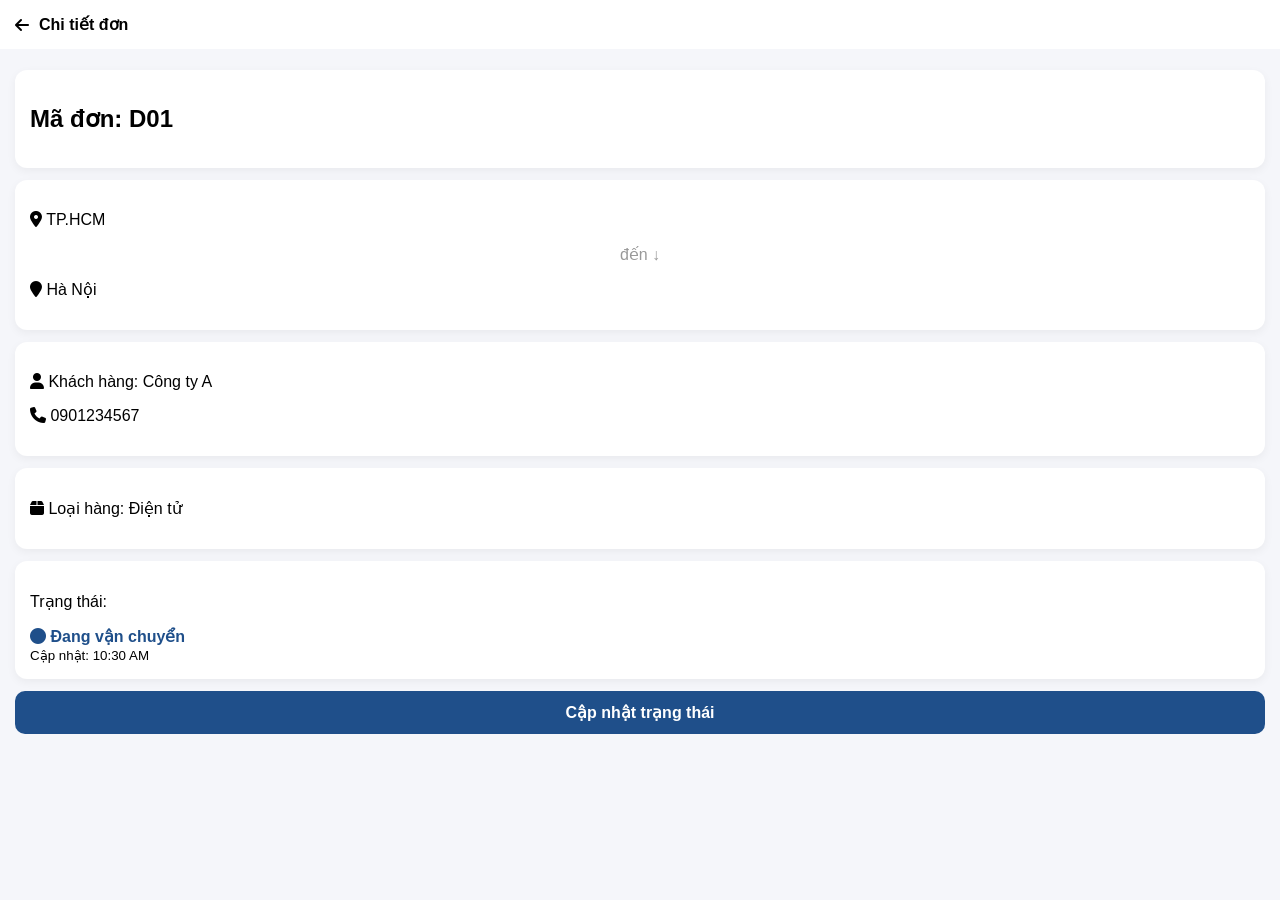
==== mobile/chi_tiet.html @ 45dde994 "upload project" ====
<!DOCTYPE html>
<html lang="vi">
  <head>
    <meta charset="UTF-8" />
    <meta name="viewport" content="width=device-width, initial-scale=1.0" />
    <title>Chi tiết đơn</title>

    <link rel="stylesheet" href="./chi_tiet.css" />
    <link
      rel="stylesheet"
      href="https://cdnjs.cloudflare.com/ajax/libs/font-awesome/6.5.0/css/all.min.css"
    />
  </head>

  <body>
    <!-- HEADER -->
    <div class="header">
      <i class="fa fa-arrow-left" onclick="history.back()"></i>
      <span>Chi tiết đơn</span>
    </div>

    <!-- CONTENT -->
    <div class="container">
      <!-- MÃ ĐƠN -->
      <div class="card">
        <h2>Mã đơn: D01</h2>
      </div>

      <!-- TUYẾN ĐƯỜNG -->
      <div class="card">
        <p><i class="fa fa-map-marker-alt"></i> TP.HCM</p>
        <p class="arrow">đến ↓</p>
        <p><i class="fa fa-map-marker"></i> Hà Nội</p>
      </div>

      <!-- KHÁCH HÀNG -->
      <div class="card">
        <p><i class="fa fa-user"></i> Khách hàng: Công ty A</p>
        <p><i class="fa fa-phone"></i> 0901234567</p>
      </div>

      <!-- HÀNG -->
      <div class="card">
        <p><i class="fa fa-box"></i> Loại hàng: Điện tử</p>
      </div>

      <!-- TRẠNG THÁI -->
      <div class="card">
        <p>Trạng thái:</p>
        <div class="status shipping">
          <i class="fa fa-circle"></i> Đang vận chuyển
        </div>
        <small>Cập nhật: 10:30 AM</small>
      </div>

      <!-- BUTTON -->
      <button class="btn-main" onclick="openModal()">
        Cập nhật trạng thái
      </button>
    </div>
    <!-- MODAL -->
    <div id="statusModal" class="modal">
      <div class="modal-content">
        <h3>Chọn trạng thái</h3>

        <div class="option shipping" onclick="updateStatus('Đang vận chuyển')">
          🚚 Đang vận chuyển
        </div>

        <div class="option done" onclick="updateStatus('Đã giao hàng')">
          📦 Đã giao hàng
        </div>

        <div class="option cancel" onclick="updateStatus('Hủy đơn')">
          ❌ Hủy đơn
        </div>
      </div>
    </div>
    <script>
      function openModal() {
        document.getElementById("statusModal").style.display = "block";
      }

      function updateStatus(status) {
        const params = new URLSearchParams(window.location.search);
        const id = params.get("id");

        // 👉 lưu
        localStorage.setItem("status_" + id, status);

        // 👉 update UI
        const statusBox = document.querySelector(".status");

        statusBox.innerHTML = "● " + status;
        statusBox.className = "status";

        if (status === "Đang vận chuyển") {
          statusBox.classList.add("shipping");
        } else if (status === "Đã giao hàng") {
          statusBox.classList.add("done");
        } else {
          statusBox.classList.add("cancel");
        }

        document.getElementById("statusModal").style.display = "none";
      }
    </script>
  </body>
</html>
---- mobile/chi_tiet.css ----
body {
  font-family: "Segoe UI", sans-serif;
  background: #f5f6fa;
  margin: 0;
}

/* HEADER */
.header {
  position: fixed;
  top: 0;
  width: 100%;
  background: white;
  padding: 15px;
  display: flex;
  align-items: center;
  gap: 10px;
  font-weight: bold;
  z-index: 1000;
}

.container {
  padding: 70px 15px 20px;
}

/* CARD */
.card {
  background: white;
  padding: 15px;
  border-radius: 12px;
  margin-bottom: 12px;
  box-shadow: 0 3px 10px rgba(0, 0, 0, 0.05);
}

.arrow {
  text-align: center;
  color: #999;
}

/* STATUS */
.status.shipping {
  color: #1f4f8a;
  font-weight: bold;
}

/* BUTTON */
.btn-main {
  width: 100%;
  padding: 12px;
  border: none;
  border-radius: 10px;
  background: #1f4f8a;
  color: white;
  font-weight: bold;
  font-size: 16px;
}

/* modal nền */
.modal {
  display: none;
  position: fixed;
  top: 0;
  left: 0;
  width: 100%;
  height: 100%;
  background: rgba(0, 0, 0, 0.4);
  z-index: 2000;
}

/* khung */
.modal-content {
  position: absolute;
  bottom: 0;
  width: 100%;
  background: white;
  border-radius: 20px 20px 0 0;
  padding: 20px;
}

/* option */
.option {
  padding: 12px;
  margin: 8px 0;
  border-radius: 10px;
  text-align: center;
  font-weight: bold;
  cursor: pointer;
}
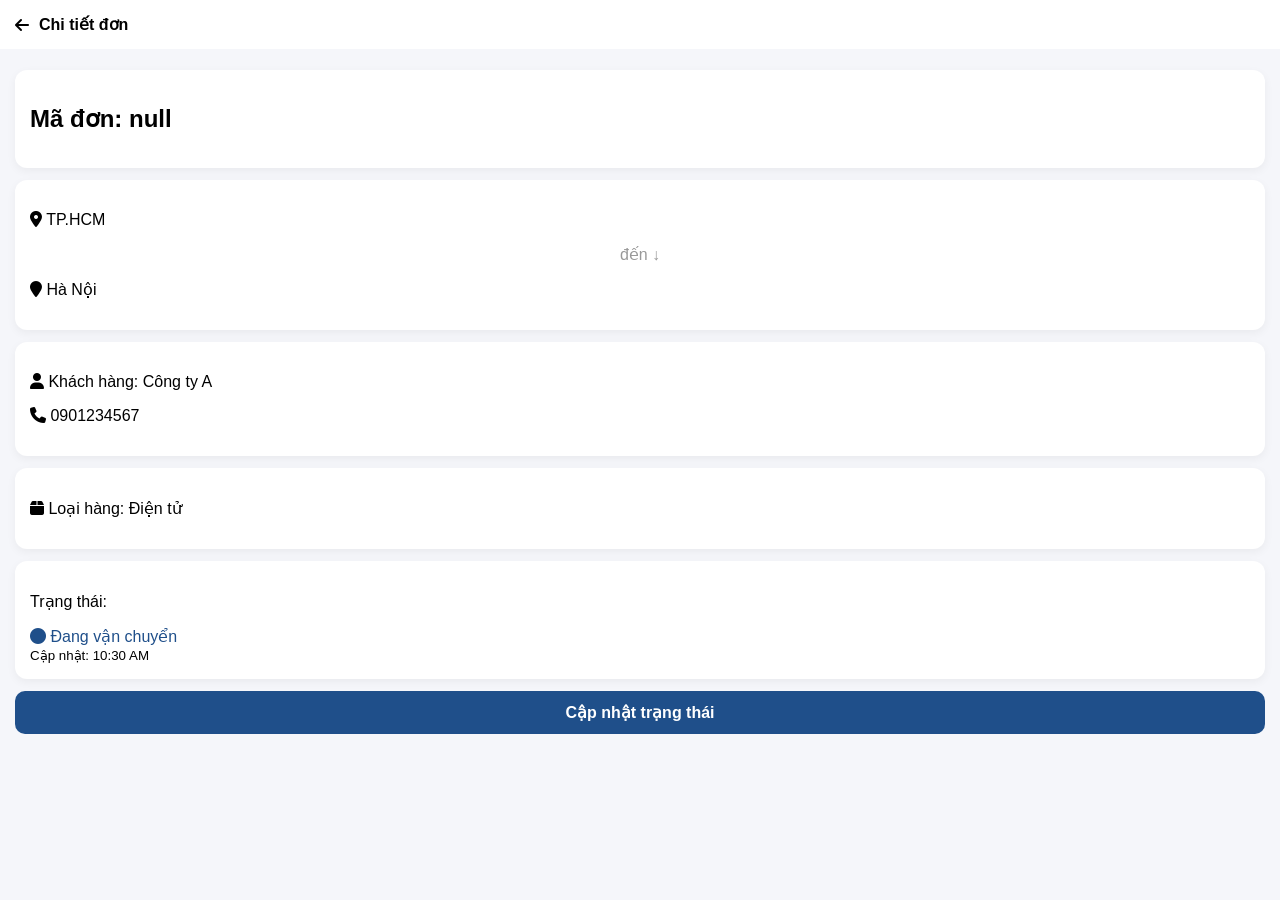
==== commit a3125da5: "update modal xe + tài xế" ====
--- a/mobile/chi_tiet.html
+++ b/mobile/chi_tiet.html
@@ -23,25 +23,30 @@
     <div class="container">
       <!-- MÃ ĐƠN -->
       <div class="card">
-        <h2>Mã đơn: D01</h2>
+        <h2 id="orderIdText">Mã đơn: D01</h2>
       </div>
 
       <!-- TUYẾN ĐƯỜNG -->
       <div class="card">
-        <p><i class="fa fa-map-marker-alt"></i> TP.HCM</p>
+        <p id="fromLocation"><i class="fa fa-map-marker-alt"></i> TP.HCM</p>
+
         <p class="arrow">đến ↓</p>
-        <p><i class="fa fa-map-marker"></i> Hà Nội</p>
+
+        <p id="toLocation"><i class="fa fa-map-marker"></i> Hà Nội</p>
       </div>
 
       <!-- KHÁCH HÀNG -->
       <div class="card">
-        <p><i class="fa fa-user"></i> Khách hàng: Công ty A</p>
-        <p><i class="fa fa-phone"></i> 0901234567</p>
+        <p id="customerName">
+          <i class="fa fa-user"></i> Khách hàng: Công ty A
+        </p>
+
+        <p id="customerPhone"><i class="fa fa-phone"></i> 0901234567</p>
       </div>
 
       <!-- HÀNG -->
       <div class="card">
-        <p><i class="fa fa-box"></i> Loại hàng: Điện tử</p>
+        <p id="goodsType"><i class="fa fa-box"></i> Loại hàng: Điện tử</p>
       </div>
 
       <!-- TRẠNG THÁI -->
@@ -61,49 +66,285 @@
     <!-- MODAL -->
     <div id="statusModal" class="modal">
       <div class="modal-content">
-        <h3>Chọn trạng thái</h3>
-
-        <div class="option shipping" onclick="updateStatus('Đang vận chuyển')">
-          🚚 Đang vận chuyển
+        <div class="modal-header">
+          <h3>Cập nhật trạng thái</h3>
+          <span class="close-btn" onclick="closeModal()">×</span>
         </div>
 
-        <div class="option done" onclick="updateStatus('Đã giao hàng')">
-          📦 Đã giao hàng
-        </div>
-
-        <div class="option cancel" onclick="updateStatus('Hủy đơn')">
-          ❌ Hủy đơn
-        </div>
+        <div id="statusOptions"></div>
+
+        <button id="confirmBtn" disabled>Xác nhận (3)</button>
       </div>
     </div>
     <script>
+      let selectedStatus = "";
+      let countdown;
+
+      // DATA ĐƠN HÀNG
+      const ordersData = {
+        D01: {
+          from: "TP.HCM",
+          to: "Hà Nội",
+          customer: "Công ty TNHH A",
+          phone: "0901111111",
+          goods: "Thiết bị điện tử",
+        },
+
+        D02: {
+          from: "Hà Nội",
+          to: "Đà Nẵng",
+          customer: "Nguyễn Văn B",
+          phone: "0902222222",
+          goods: "Hàng tiêu dùng",
+        },
+
+        D03: {
+          from: "TP.HCM",
+          to: "Cần Thơ",
+          customer: "Công ty xây dựng Số 1",
+          phone: "0903333333",
+          goods: "Vật liệu xây dựng",
+        },
+
+        D04: {
+          from: "Đà Nẵng",
+          to: "Hà Nội",
+          customer: "Cửa hàng Vật Tư",
+          phone: "0904444444",
+          goods: "Thiết bị công nghiệp",
+        },
+
+        D05: {
+          from: "Hồ Chí Minh",
+          to: "Hà Nội",
+          customer: "Công ty Minh Phát",
+          phone: "0905555555",
+          goods: "Linh kiện máy móc",
+        },
+
+        D06: {
+          from: "Đà Nẵng",
+          to: "Hồ Chí Minh",
+          customer: "Shop Điện Tử Hưng Thịnh",
+          phone: "0906666666",
+          goods: "Đồ điện tử",
+        },
+
+        D07: {
+          from: "Hà Nội",
+          to: "Hải Phòng",
+          customer: "Kho Tổng Miền Bắc",
+          phone: "0907777777",
+          goods: "Hàng kho vận",
+        },
+
+        D08: {
+          from: "Huế",
+          to: "Đà Nẵng",
+          customer: "Cửa hàng Nội Thất An Khang",
+          phone: "0908888888",
+          goods: "Nội thất",
+        },
+      };
+
+      const validTransitions = {
+        "Chờ xử lý": ["Đã nhận đơn"],
+
+        "Đã nhận đơn": ["Đang vận chuyển"],
+
+        "Đang vận chuyển": ["Đã giao hàng", "Vận chuyển không thành công"],
+
+        "Vận chuyển không thành công": ["Đang vận chuyển"],
+
+        "Đã giao hàng": [],
+      };
+
+      // mở modal
       function openModal() {
-        document.getElementById("statusModal").style.display = "block";
-      }
-
-      function updateStatus(status) {
         const params = new URLSearchParams(window.location.search);
         const id = params.get("id");
 
-        // 👉 lưu
-        localStorage.setItem("status_" + id, status);
-
-        // 👉 update UI
+        let currentStatus = localStorage.getItem("status_" + id);
+
+        // nếu chưa có hoặc sai format
+        if (!currentStatus || !validTransitions[currentStatus]) {
+          currentStatus = "Chờ xử lý";
+        }
+
+        let options = validTransitions[currentStatus];
+
+        let html = "";
+
+        options.forEach((status) => {
+          html += `
+    <div class="option" onclick="selectStatus('${status}', this)">
+      ${status}
+    </div>
+  `;
+        });
+
+        // nếu hết trạng thái
+        if (options.length === 0) {
+          html = "<p>Đơn hàng đã hoàn tất, không thể cập nhật thêm.</p>";
+        }
+
+        document.getElementById("statusOptions").innerHTML = html;
+
+        document.getElementById("statusModal").style.display = "block";
+
+        startCountdown();
+      }
+
+      // đóng modal
+      function closeModal() {
+        document.getElementById("statusModal").style.display = "none";
+
+        clearInterval(countdown);
+      }
+
+      // chọn trạng thái
+      function selectStatus(status, el) {
+        selectedStatus = status;
+
+        document.querySelectorAll(".option").forEach((opt) => {
+          opt.classList.remove("active");
+        });
+
+        el.classList.add("active");
+      }
+
+      // countdown
+      function startCountdown() {
+        let timeLeft = 3;
+
+        const btn = document.getElementById("confirmBtn");
+
+        btn.disabled = true;
+
+        btn.innerText = `Xác nhận (${timeLeft})`;
+
+        countdown = setInterval(() => {
+          timeLeft--;
+
+          btn.innerText = `Xác nhận (${timeLeft})`;
+
+          if (timeLeft <= 0) {
+            clearInterval(countdown);
+
+            btn.disabled = false;
+
+            btn.innerText = "Xác nhận";
+          }
+        }, 1000);
+      }
+
+      // xác nhận update
+      document.getElementById("confirmBtn").onclick = function () {
+        if (!selectedStatus) {
+          alert("Vui lòng chọn trạng thái!");
+          return;
+        }
+
+        const params = new URLSearchParams(window.location.search);
+        const id = params.get("id");
+
+        localStorage.setItem("status_" + id, selectedStatus);
+        localStorage.setItem("updatedBy_" + id, "Shipper");
+        if (selectedStatus === "Vận chuyển không thành công") {
+          let fail = parseInt(localStorage.getItem("fail_" + id) || "0");
+          localStorage.setItem("fail_" + id, fail + 1);
+        }
+        let notis = JSON.parse(localStorage.getItem("notifications") || "[]");
+
+        notis.unshift({
+          id: id,
+          status: selectedStatus,
+          by: "Shipper",
+          time: new Date().toLocaleTimeString(),
+          read: false,
+        });
+
+        localStorage.setItem("notifications", JSON.stringify(notis));
         const statusBox = document.querySelector(".status");
 
-        statusBox.innerHTML = "● " + status;
+        statusBox.innerHTML = "● " + selectedStatus;
+
         statusBox.className = "status";
 
-        if (status === "Đang vận chuyển") {
+        if (selectedStatus === "Đã nhận đơn") {
+          statusBox.classList.add("received");
+        } else if (selectedStatus === "Đang vận chuyển") {
           statusBox.classList.add("shipping");
-        } else if (status === "Đã giao hàng") {
+        } else if (selectedStatus === "Đã giao hàng") {
           statusBox.classList.add("done");
-        } else {
+        } else if (selectedStatus === "Vận chuyển không thành công") {
           statusBox.classList.add("cancel");
         }
 
-        document.getElementById("statusModal").style.display = "none";
-      }
+        closeModal();
+      };
+
+      window.onload = function () {
+        const params = new URLSearchParams(window.location.search);
+        const id = params.get("id");
+        document.getElementById("orderIdText").innerText = "Mã đơn: " + id;
+        const order = ordersData[id];
+
+        if (order) {
+          document.getElementById("fromLocation").innerHTML =
+            '<i class="fa fa-map-marker-alt"></i> ' + order.from;
+
+          document.getElementById("toLocation").innerHTML =
+            '<i class="fa fa-map-marker"></i> ' + order.to;
+
+          document.getElementById("customerName").innerHTML =
+            '<i class="fa fa-user"></i> Khách hàng: ' + order.customer;
+
+          document.getElementById("customerPhone").innerHTML =
+            '<i class="fa fa-phone"></i> ' + order.phone;
+
+          document.getElementById("goodsType").innerHTML =
+            '<i class="fa fa-box"></i> Loại hàng: ' + order.goods;
+        }
+        let savedStatus = localStorage.getItem("status_" + id);
+
+        // Mặc định demo D01 là Chờ xử lý
+        if (!savedStatus && defaultStatus[id]) {
+          savedStatus = defaultStatus[id];
+
+          localStorage.setItem("status_" + id, savedStatus);
+        }
+        if (!savedStatus) return;
+
+        const statusBox = document.querySelector(".status");
+
+        statusBox.innerHTML = "● " + savedStatus;
+
+        statusBox.className = "status";
+
+        if (savedStatus === "Chờ xử lý") {
+          statusBox.classList.add("pending");
+        } else if (savedStatus === "Đã nhận đơn") {
+          statusBox.classList.add("received");
+        } else if (savedStatus === "Đang vận chuyển") {
+          statusBox.classList.add("shipping");
+        } else if (savedStatus === "Đã giao hàng") {
+          statusBox.classList.add("done");
+        } else if (selectedStatus === "Vận chuyển không thành công") {
+          statusBox.classList.add("cancel");
+        }
+      };
+
+      const defaultStatus = {
+        D01: "Chờ xử lý",
+        D02: "Đã giao hàng",
+        D03: "Chờ xử lý",
+        D04: "Chờ xử lý",
+        D05: "Đang vận chuyển",
+        D06: "Đã giao hàng",
+        D07: "Chờ xử lý",
+        D08: "Đang vận chuyển",
+      };
     </script>
   </body>
 </html>
--- a/mobile/chi_tiet.css
+++ b/mobile/chi_tiet.css
@@ -37,9 +37,24 @@
 }
 
 /* STATUS */
+.status.pending {
+  color: orange;
+}
+
+.status.received {
+  color: #3498db;
+}
+
 .status.shipping {
   color: #1f4f8a;
-  font-weight: bold;
+}
+
+.status.done {
+  color: green;
+}
+
+.status.cancel {
+  color: red;
 }
 
 /* BUTTON */
@@ -68,20 +83,77 @@
 
 /* khung */
 .modal-content {
+  position: relative;
+  background: white;
+  width: 85%;
+  max-width: 350px;
+  margin: 120px auto;
+  padding: 25px;
+  border-radius: 18px;
+  box-shadow: 0 8px 25px rgba(0, 0, 0, 0.2);
+}
+
+.modal-header {
+  position: relative;
+  margin-bottom: 20px;
+}
+
+.modal-header h3 {
+  margin: 0;
+  font-size: 30px;
+}
+
+.close-btn {
   position: absolute;
-  bottom: 0;
+  top: -5px;
+  right: 0;
+  font-size: 28px;
+  font-weight: bold;
+  color: #ff4d4f;
+  cursor: pointer;
+}
+
+.close-btn:hover {
+  background: #ffe5e5;
+}
+
+.option.active {
+  background: #28a745;
+  border: 2px solid #28a745;
+  color: white !important;
+  font-weight: bold;
+  opacity: 1;
+}
+
+#confirmBtn {
   width: 100%;
-  background: white;
-  border-radius: 20px 20px 0 0;
-  padding: 20px;
+  padding: 12px;
+  background: #1f4f8a;
+  color: white;
+  border: none;
+  border-radius: 10px;
+  font-weight: bold;
+}
+
+#confirmBtn:disabled {
+  background: gray;
 }
 
 /* option */
 .option {
-  padding: 12px;
-  margin: 8px 0;
-  border-radius: 10px;
+  padding: 14px;
+  margin: 12px 0;
+  border: 2px solid #ddd;
+  border-radius: 12px;
+  cursor: pointer;
   text-align: center;
-  font-weight: bold;
-  cursor: pointer;
+  font-weight: 600;
+  background: white;
+  color: black;
+  transition: 0.3s;
 }
+
+.option:hover:not(.active) {
+  background: #f5f5f5;
+  transform: scale(1.02);
+}
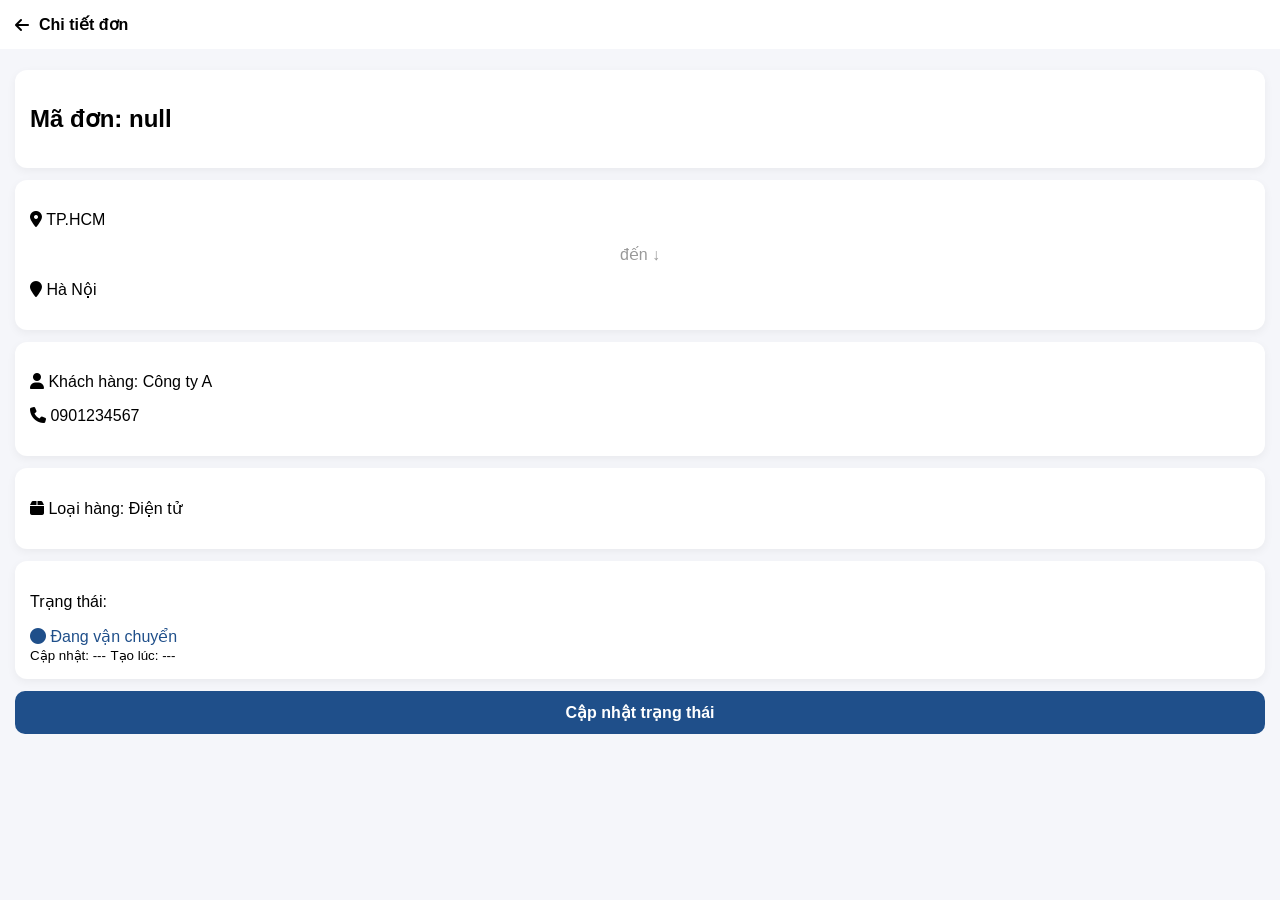
==== commit 5ef5969f: "update modal xe + tài xế lần 3" ====
--- a/mobile/chi_tiet.html
+++ b/mobile/chi_tiet.html
@@ -55,7 +55,8 @@
         <div class="status shipping">
           <i class="fa fa-circle"></i> Đang vận chuyển
         </div>
-        <small>Cập nhật: 10:30 AM</small>
+        <small id="updateTime">Cập nhật: ---</small>
+        <small id="createTime">Tạo lúc: ---</small>
       </div>
 
       <!-- BUTTON -->
@@ -73,6 +74,22 @@
 
         <div id="statusOptions"></div>
 
+        <!-- 🔥 upload ảnh -->
+        <div id="uploadBox" style="display: none; margin-top: 15px">
+          <label>📷 Ảnh xác nhận:</label>
+          <input type="file" id="statusImage" />
+
+          <button
+            class="btn-main"
+            onclick="fakeUpload()"
+            style="margin-top: 8px"
+          >
+            Thêm hình ảnh
+          </button>
+
+          <p id="uploadMsg" style="color: green; font-size: 13px"></p>
+        </div>
+
         <button id="confirmBtn" disabled>Xác nhận (3)</button>
       </div>
     </div>
@@ -192,6 +209,9 @@
 
         document.getElementById("statusModal").style.display = "block";
 
+        document.getElementById("uploadBox").style.display = "none";
+        document.getElementById("uploadMsg").innerText = "";
+        document.getElementById("statusImage").value = "";
         startCountdown();
       }
 
@@ -211,16 +231,19 @@
         });
 
         el.classList.add("active");
+        document.getElementById("uploadBox").style.display = "block";
       }
 
       // countdown
       function startCountdown() {
+        // 🔥 fix trùng interval
+        clearInterval(countdown);
+
         let timeLeft = 3;
 
         const btn = document.getElementById("confirmBtn");
 
         btn.disabled = true;
-
         btn.innerText = `Xác nhận (${timeLeft})`;
 
         countdown = setInterval(() => {
@@ -232,7 +255,6 @@
             clearInterval(countdown);
 
             btn.disabled = false;
-
             btn.innerText = "Xác nhận";
           }
         }, 1000);
@@ -249,6 +271,7 @@
         const id = params.get("id");
 
         localStorage.setItem("status_" + id, selectedStatus);
+        localStorage.setItem("updatedAt_" + id, new Date().toLocaleString());
         localStorage.setItem("updatedBy_" + id, "Shipper");
         if (selectedStatus === "Vận chuyển không thành công") {
           let fail = parseInt(localStorage.getItem("fail_" + id) || "0");
@@ -287,6 +310,11 @@
       window.onload = function () {
         const params = new URLSearchParams(window.location.search);
         const id = params.get("id");
+        let time = localStorage.getItem("updatedAt_" + id);
+
+        if (time) {
+          document.getElementById("updateTime").innerText = "Cập nhật: " + time;
+        }
         document.getElementById("orderIdText").innerText = "Mã đơn: " + id;
         const order = ordersData[id];
 
@@ -319,6 +347,19 @@
         const statusBox = document.querySelector(".status");
 
         statusBox.innerHTML = "● " + savedStatus;
+        // 🔥 thời gian cập nhật
+        let updated = localStorage.getItem("updatedAt_" + id);
+        if (updated) {
+          document.getElementById("updateTime").innerText =
+            "Cập nhật: " + updated;
+        }
+
+        // 🔥 thời gian tạo
+        let created = localStorage.getItem("createdAt_" + id);
+        if (created) {
+          document.getElementById("createTime").innerText =
+            "Tạo lúc: " + created;
+        }
 
         statusBox.className = "status";
 
@@ -330,7 +371,7 @@
           statusBox.classList.add("shipping");
         } else if (savedStatus === "Đã giao hàng") {
           statusBox.classList.add("done");
-        } else if (selectedStatus === "Vận chuyển không thành công") {
+        } else if (savedStatus === "Vận chuyển không thành công") {
           statusBox.classList.add("cancel");
         }
       };
@@ -345,6 +386,18 @@
         D07: "Chờ xử lý",
         D08: "Đang vận chuyển",
       };
+
+      function fakeUpload() {
+        let file = document.getElementById("statusImage").value;
+
+        if (!file) {
+          alert("Vui lòng chọn ảnh");
+          return;
+        }
+
+        document.getElementById("uploadMsg").innerText =
+          "✔ Đã thêm ảnh xác nhận";
+      }
     </script>
   </body>
 </html>
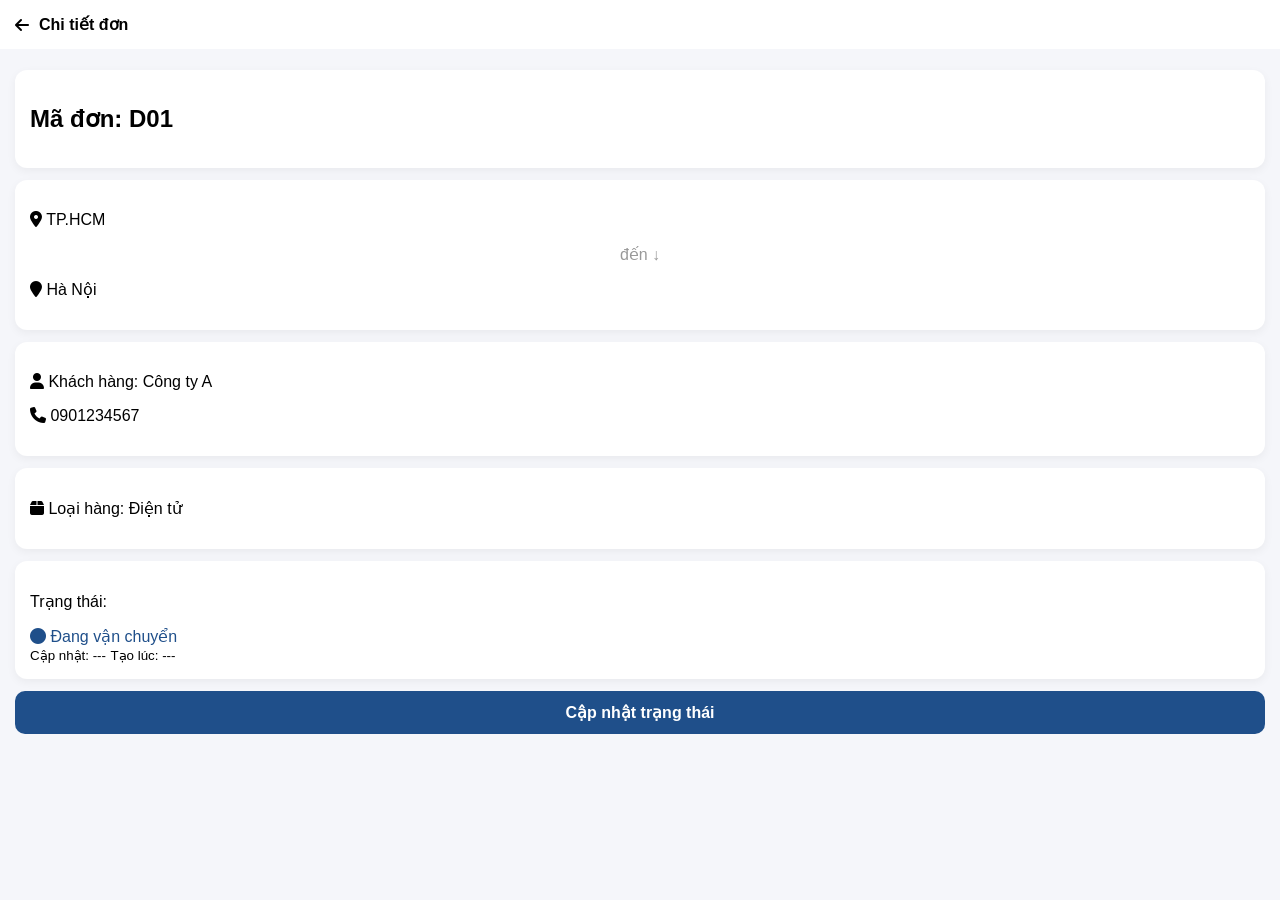
==== commit e3b28113: "update modal xe + tài xế lần 8" ====
--- a/mobile/chi_tiet.html
+++ b/mobile/chi_tiet.html
@@ -94,6 +94,7 @@
       </div>
     </div>
     <script>
+      let isUploaded = false;
       let selectedStatus = "";
       let countdown;
 
@@ -102,65 +103,137 @@
         D01: {
           from: "TP.HCM",
           to: "Hà Nội",
+
           customer: "Công ty TNHH A",
-          phone: "0901111111",
-          goods: "Thiết bị điện tử",
+
+          sender: "Công ty TNHH A",
+          senderPhone: "0901111111",
+
+          receiver: "Nguyễn Văn A",
+          receiverPhone: "0911111111",
+
+          item: "Laptop",
+          weight: "2kg",
+          size: "30x20x5 cm",
         },
 
         D02: {
           from: "Hà Nội",
           to: "Đà Nẵng",
+
           customer: "Nguyễn Văn B",
-          phone: "0902222222",
-          goods: "Hàng tiêu dùng",
+
+          sender: "Nguyễn Văn B",
+          senderPhone: "0902222222",
+
+          receiver: "Trần Văn B",
+          receiverPhone: "0922222222",
+
+          item: "Quần áo",
+          weight: "5kg",
+          size: "40x30x20 cm",
         },
 
         D03: {
           from: "TP.HCM",
           to: "Cần Thơ",
+
           customer: "Công ty xây dựng Số 1",
-          phone: "0903333333",
-          goods: "Vật liệu xây dựng",
+
+          sender: "Công ty xây dựng Số 1",
+          senderPhone: "0903333333",
+
+          receiver: "Phạm Văn C",
+          receiverPhone: "0933333333",
+
+          item: "Xi măng",
+          weight: "50kg",
+          size: "Bao 50kg",
         },
 
         D04: {
           from: "Đà Nẵng",
           to: "Hà Nội",
+
           customer: "Cửa hàng Vật Tư",
-          phone: "0904444444",
-          goods: "Thiết bị công nghiệp",
+
+          sender: "Cửa hàng Vật Tư",
+          senderPhone: "0904444444",
+
+          receiver: "Lê Văn D",
+          receiverPhone: "0944444444",
+
+          item: "Máy khoan",
+          weight: "10kg",
+          size: "35x25x20 cm",
         },
 
         D05: {
           from: "Hồ Chí Minh",
           to: "Hà Nội",
+
           customer: "Công ty Minh Phát",
-          phone: "0905555555",
-          goods: "Linh kiện máy móc",
+
+          sender: "Công ty Minh Phát",
+          senderPhone: "0905555555",
+
+          receiver: "Nguyễn Văn E",
+          receiverPhone: "0955555555",
+
+          item: "Linh kiện máy móc",
+          weight: "3kg",
+          size: "25x20x10 cm",
         },
 
         D06: {
           from: "Đà Nẵng",
           to: "Hồ Chí Minh",
+
           customer: "Shop Điện Tử Hưng Thịnh",
-          phone: "0906666666",
-          goods: "Đồ điện tử",
+
+          sender: "Shop Điện Tử Hưng Thịnh",
+          senderPhone: "0906666666",
+
+          receiver: "Trần Văn F",
+          receiverPhone: "0966666666",
+
+          item: "Tivi",
+          weight: "15kg",
+          size: "100x60x20 cm",
         },
 
         D07: {
           from: "Hà Nội",
           to: "Hải Phòng",
+
           customer: "Kho Tổng Miền Bắc",
-          phone: "0907777777",
-          goods: "Hàng kho vận",
+
+          sender: "Kho Tổng Miền Bắc",
+          senderPhone: "0907777777",
+
+          receiver: "Phạm Văn G",
+          receiverPhone: "0977777777",
+
+          item: "Hàng kho vận",
+          weight: "100kg",
+          size: "1m x 1m x 1m",
         },
 
         D08: {
           from: "Huế",
           to: "Đà Nẵng",
+
           customer: "Cửa hàng Nội Thất An Khang",
-          phone: "0908888888",
-          goods: "Nội thất",
+
+          sender: "Cửa hàng Nội Thất An Khang",
+          senderPhone: "0908888888",
+
+          receiver: "Lê Văn H",
+          receiverPhone: "0988888888",
+
+          item: "Bàn ghế",
+          weight: "30kg",
+          size: "120x60x80 cm",
         },
       };
 
@@ -194,10 +267,10 @@
 
         options.forEach((status) => {
           html += `
-    <div class="option" onclick="selectStatus('${status}', this)">
-      ${status}
-    </div>
-  `;
+          <div class="option" onclick="selectStatus('${status}', this)">
+            ${status}
+          </div>
+        `;
         });
 
         // nếu hết trạng thái
@@ -211,6 +284,8 @@
 
         document.getElementById("uploadBox").style.display = "none";
         document.getElementById("uploadMsg").innerText = "";
+        isUploaded = false;
+        document.getElementById("confirmBtn").disabled = true;
         document.getElementById("statusImage").value = "";
         startCountdown();
       }
@@ -254,14 +329,26 @@
           if (timeLeft <= 0) {
             clearInterval(countdown);
 
-            btn.disabled = false;
-            btn.innerText = "Xác nhận";
+            if (timeLeft <= 0) {
+              clearInterval(countdown);
+
+              btn.innerText = "Xác nhận";
+
+              // 🔥 chỉ mở khi đã upload
+              if (isUploaded) {
+                btn.disabled = false;
+              }
+            }
           }
         }, 1000);
       }
 
       // xác nhận update
       document.getElementById("confirmBtn").onclick = function () {
+        if (!isUploaded) {
+          alert("Bạn phải thêm ảnh xác nhận!");
+          return;
+        }
         if (!selectedStatus) {
           alert("Vui lòng chọn trạng thái!");
           return;
@@ -310,29 +397,41 @@
       window.onload = function () {
         const params = new URLSearchParams(window.location.search);
         const id = params.get("id");
-        let time = localStorage.getItem("updatedAt_" + id);
-
-        if (time) {
-          document.getElementById("updateTime").innerText = "Cập nhật: " + time;
-        }
-        document.getElementById("orderIdText").innerText = "Mã đơn: " + id;
-        const order = ordersData[id];
+
+        // 🔥 LẤY TỪ localStorage
+        let order = JSON.parse(localStorage.getItem("order_" + id));
+
+        // fallback nếu chưa có
+        if (!order) {
+          order = ordersData[id];
+        }
 
         if (order) {
           document.getElementById("fromLocation").innerHTML =
-            '<i class="fa fa-map-marker-alt"></i> ' + order.from;
+            '<i class="fa fa-map-marker-alt"></i> ' +
+            (order.from || ordersData[id]?.from || "---");
 
           document.getElementById("toLocation").innerHTML =
-            '<i class="fa fa-map-marker"></i> ' + order.to;
+            '<i class="fa fa-map-marker"></i> ' +
+            (order.to || ordersData[id]?.to || "---");
 
           document.getElementById("customerName").innerHTML =
-            '<i class="fa fa-user"></i> Khách hàng: ' + order.customer;
+            '<i class="fa fa-user"></i> Người gửi: ' + order.sender;
 
           document.getElementById("customerPhone").innerHTML =
-            '<i class="fa fa-phone"></i> ' + order.phone;
-
-          document.getElementById("goodsType").innerHTML =
-            '<i class="fa fa-box"></i> Loại hàng: ' + order.goods;
+            '<i class="fa fa-phone"></i> SĐT người gửi: ' + order.senderPhone;
+
+          document.getElementById("customerName").innerHTML +=
+            "<br>👤 Người nhận: " + order.receiver;
+
+          document.getElementById("customerPhone").innerHTML +=
+            "<br>📞 SĐT người nhận: " + order.receiverPhone;
+
+          document.getElementById("goodsType").innerHTML = `
+          <i class="fa fa-box"></i> ${order.item} <br>
+          ⚖️ ${order.weight} <br>
+          📦 ${order.size}
+        `;
         }
         let savedStatus = localStorage.getItem("status_" + id);
 
@@ -395,8 +494,18 @@
           return;
         }
 
+        // ✅ đúng phải là TRUE
+        isUploaded = true;
+
         document.getElementById("uploadMsg").innerText =
           "✔ Đã thêm ảnh xác nhận";
+
+        // 🔥 mở nút nếu countdown xong
+        const btn = document.getElementById("confirmBtn");
+
+        if (btn.innerText === "Xác nhận") {
+          btn.disabled = false;
+        }
       }
     </script>
   </body>
